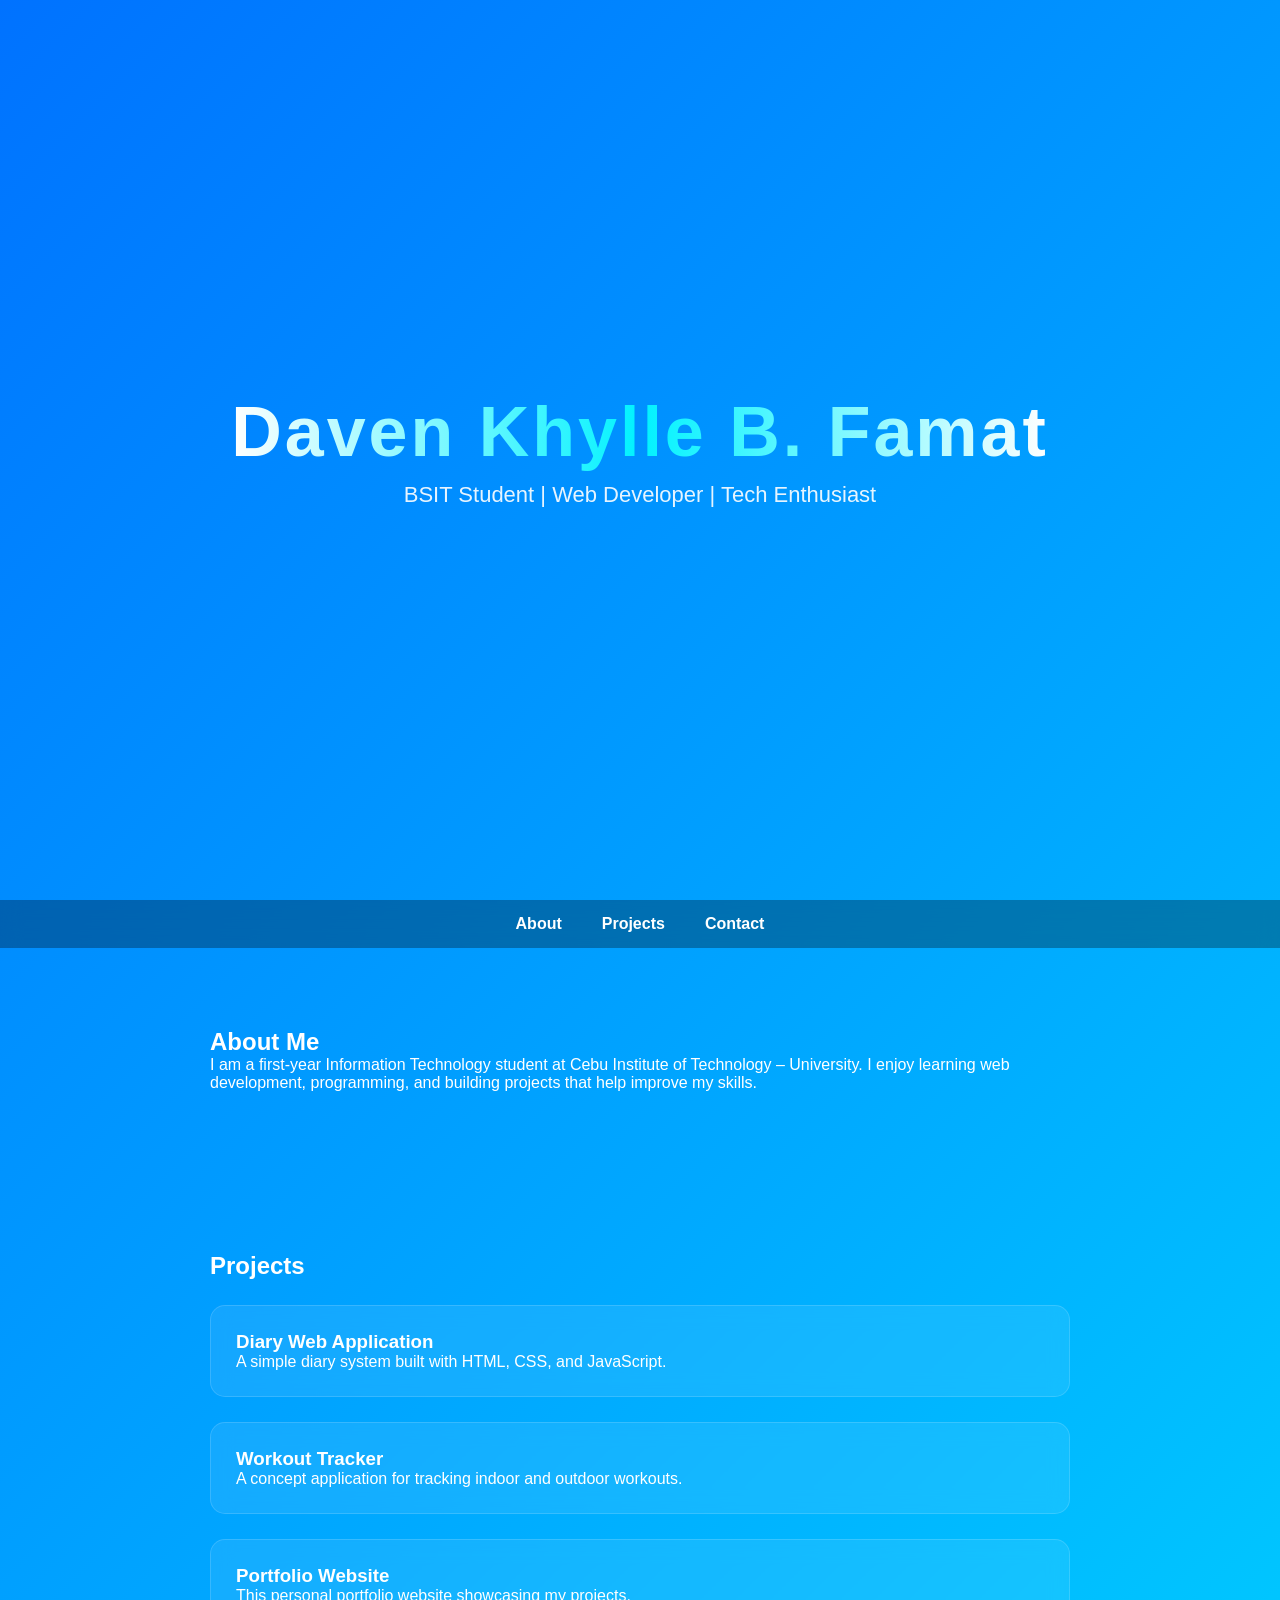
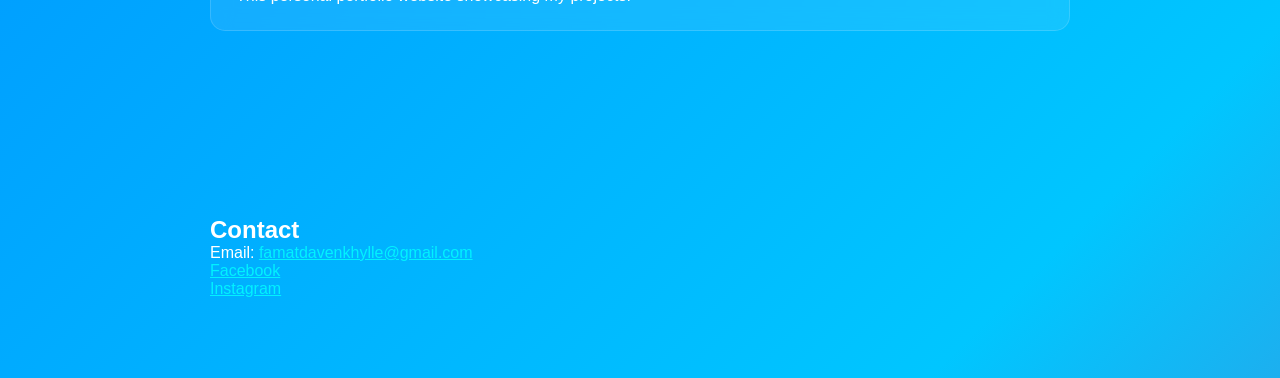
==== html/index.html @ 2f66785f "step 2 done" ====
<!DOCTYPE html>
<html lang="en">
<head>
<meta charset="UTF-8">
<meta name="viewport" content="width=device-width, initial-scale=1.0">
<title>Daven Khylle Famat | Portfolio</title>

<link rel="stylesheet" href="/css/style.css">

</head>

<body>

<header class="hero">
    <h1 class="name">Daven Khylle B. Famat</h1>
    <p class="subtitle">BSIT Student | Web Developer | Tech Enthusiast</p>
</header>

<nav>
<ul>
<li><a href="#about">About</a></li>
<li><a href="#projects">Projects</a></li>
<li><a href="#contact">Contact</a></li>
</ul>
</nav>

<section id="about" class="section">
<h2>About Me</h2>
<p>
I am a first-year Information Technology student at Cebu Institute of Technology – University.
I enjoy learning web development, programming, and building projects that help improve my skills.
</p>
</section>

<section id="projects" class="section">
<h2>Projects</h2>

<div class="card">
<h3>Diary Web Application</h3>
<p>A simple diary system built with HTML, CSS, and JavaScript.</p>
</div>

<div class="card">
<h3>Workout Tracker</h3>
<p>A concept application for tracking indoor and outdoor workouts.</p>
</div>

<div class="card">
<h3>Portfolio Website</h3>
<p>This personal portfolio website showcasing my projects.</p>
</div>

</section>

<section id="contact" class="section">
<h2>Contact</h2>

<p>Email: <a href="mailto:famatdavenkhylle@gmail.com">famatdavenkhylle@gmail.com</a></p>
<p><a href="https://www.facebook.com/daven.famat">Facebook</a></p>
<p><a href="https://www.instagram.com/dvnkhy/">Instagram</a></p>

</section>

<script src="/js/script.js"></script>

</body>
</html>
---- css/style.css ----
/* Reset */

*{
margin:0;
padding:0;
box-sizing:border-box;
}

/* Body */

body{
font-family: 'Segoe UI', sans-serif;
color:white;
height:100vh;

/* Animated gradient background */
background: linear-gradient(-45deg,#ff6a00,#ee0979,#00c6ff,#0072ff);
background-size:400% 400%;
animation:gradientBG 12s ease infinite;

scroll-behavior:smooth;
}

/* Hero */

.hero{
height:100vh;
display:flex;
flex-direction:column;
justify-content:center;
align-items:center;
text-align:center;
}

/* Animated glowing name */

.name{
font-size:70px;
font-weight:bold;
letter-spacing:3px;

background: linear-gradient(90deg,#ffffff,#00f2ff,#ffffff);
-webkit-background-clip:text;
color:transparent;

animation: glow 3s ease-in-out infinite alternate;
}

/* Subtitle */

.subtitle{
font-size:22px;
margin-top:10px;
opacity:0.9;
}

/* Navigation */

nav{
position:sticky;
top:0;
background:rgba(0,0,0,0.3);
backdrop-filter:blur(10px);
padding:15px;
}

nav ul{
display:flex;
justify-content:center;
gap:40px;
list-style:none;
}

nav a{
text-decoration:none;
color:white;
font-weight:600;
transition:0.3s;
}

nav a:hover{
color:#00f2ff;
transform:scale(1.1);
}

/* Sections */

.section{
max-width:900px;
margin:auto;
padding:80px 20px;

opacity:0;
transform:translateY(40px);
transition:1s;
}

.section.show{
opacity:1;
transform:translateY(0);
}

/* Cards */

.card{
background:rgba(255,255,255,0.08);
border:1px solid rgba(255,255,255,0.15);
padding:25px;
margin:25px 0;
border-radius:15px;

backdrop-filter:blur(10px);

transition:0.4s;
}

/* Card hover animation */

.card:hover{
transform:translateY(-10px) scale(1.03);
box-shadow:0 20px 40px rgba(0,0,0,0.4);
}

/* Links */

a{
color:#00f2ff;
}

/* Animations */

/* Moving background */

@keyframes gradientBG{

0%{
background-position:0% 50%;
}

50%{
background-position:100% 50%;
}

100%{
background-position:0% 50%;
}

}

/* Glow animation */

@keyframes glow{

from{
filter: drop-shadow(0 0 10px #00f2ff);
}

to{
filter: drop-shadow(0 0 25px #ff00ff);
}

}
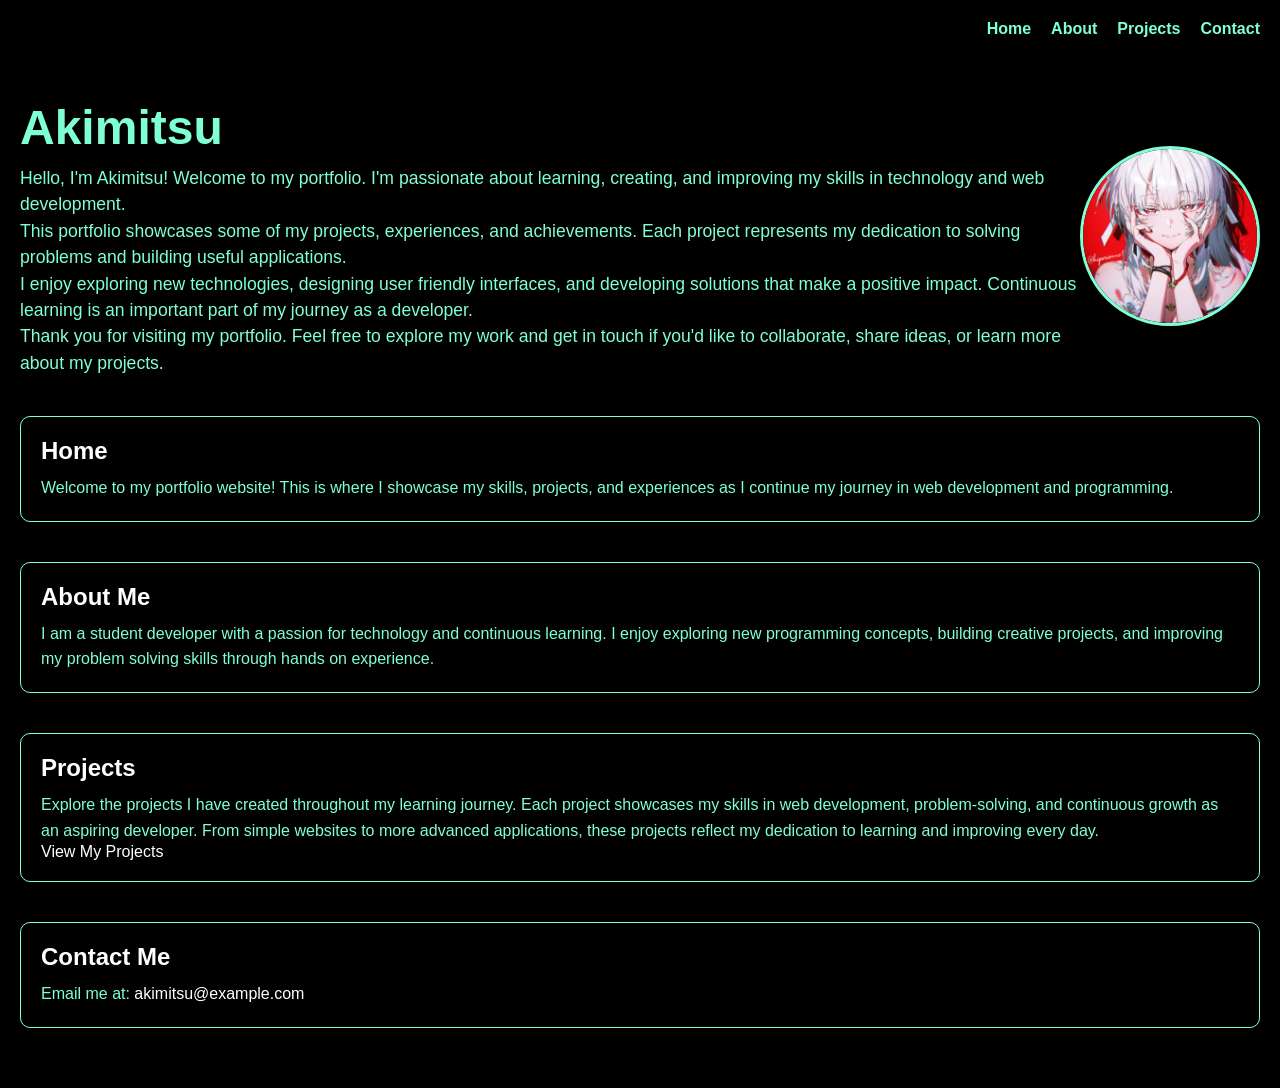
==== commit d220d885: "Done Html & CSS for Portfolio Website. Added a new project page and updated the main index page with" ====
--- a/html/index.html
+++ b/html/index.html
@@ -1,67 +1,85 @@
 <!DOCTYPE html>
 <html lang="en">
 <head>
-<meta charset="UTF-8">
-<meta name="viewport" content="width=device-width, initial-scale=1.0">
-<title>Daven Khylle Famat | Portfolio</title>
-
-<link rel="stylesheet" href="/css/style.css">
-
+    <meta charset="UTF-8">
+    <meta name="viewport" content="width=device-width, initial-scale=1.0">
+    <link rel="stylesheet" href="/css/style.css">
+    <title>My Portfolio</title>
 </head>
 
 <body>
 
-<header class="hero">
-    <h1 class="name">Daven Khylle B. Famat</h1>
-    <p class="subtitle">BSIT Student | Web Developer | Tech Enthusiast</p>
+<!-- NAVIGATION (FIXED TOP RIGHT) -->
+<nav class="navbar">
+    <ul>
+        <li><a href="#home">Home</a></li>
+        <li><a href="#about">About</a></li>
+        <li><a href="#projects">Projects</a></li>
+        <li><a href="#contact">Contact</a></li>
+    </ul>
+</nav>
+
+<!-- HEADER -->
+<header class="top-section">
+
+    <div class="intro-text">
+        <h1 class="student_name">Akimitsu</h1>
+        <p class="student_intro">
+        Hello, I'm Akimitsu! Welcome to my portfolio. I'm passionate about learning, creating, and improving my skills in technology and web development.<br>
+        This portfolio showcases some of my projects, experiences, and achievements. Each project represents my dedication to solving problems and building useful applications.<br>
+        I enjoy exploring new technologies, designing user friendly interfaces, and developing solutions that make a positive impact. Continuous learning is an important part of my journey as a developer.<br>
+        Thank you for visiting my portfolio. Feel free to explore my work and get in touch if you'd like to collaborate, share ideas, or learn more about my projects.<br>
+        </p>
+    </div>
+
+    <div class="student_image">
+        <img src="/asset/𝓗𝓲𝔂𝓾𝓴𝓲 🤍ྀི.jpg" alt="My Profile Image" class="profile-pic">
+    </div>
+
 </header>
 
-<nav>
-<ul>
-<li><a href="#about">About</a></li>
-<li><a href="#projects">Projects</a></li>
-<li><a href="#contact">Contact</a></li>
-</ul>
-</nav>
+<!-- CONTENT -->
+<main class="content">
 
-<section id="about" class="section">
-<h2>About Me</h2>
-<p>
-I am a first-year Information Technology student at Cebu Institute of Technology – University.
-I enjoy learning web development, programming, and building projects that help improve my skills.
-</p>
-</section>
+    <section id="home">
+        <h2>Home</h2>
+        <p> Welcome to my portfolio website! This is where I showcase my skills,
+            projects, and experiences as I continue my journey in web development
+            and programming.</p>
+    </section>
 
-<section id="projects" class="section">
-<h2>Projects</h2>
+    <section id="about">
+        <h2>About Me</h2>
+        <p>
+            I am a student developer with a passion for technology and continuous
+            learning. I enjoy exploring new programming concepts, building
+            creative projects, and improving my problem solving skills through
+            hands on experience.
+        </p>
+    </section>
 
-<div class="card">
-<h3>Diary Web Application</h3>
-<p>A simple diary system built with HTML, CSS, and JavaScript.</p>
-</div>
+    <section id="projects">
+        <h2>Projects</h2>
+        <p> Explore the projects I have created throughout my learning journey.
+        Each project showcases my skills in web development, problem-solving,
+        and continuous growth as an aspiring developer. From simple websites
+        to more advanced applications, these projects reflect my dedication
+        to learning and improving every day.
+    </p>
 
-<div class="card">
-<h3>Workout Tracker</h3>
-<p>A concept application for tracking indoor and outdoor workouts.</p>
-</div>
 
-<div class="card">
-<h3>Portfolio Website</h3>
-<p>This personal portfolio website showcasing my projects.</p>
-</div>
+        <a href="/html/projects.html" class="project link">View My Projects</a>
+    </section>
 
-</section>
+    <section id="contact">
+        <h2>Contact Me</h2>
+        <p>
+            Email me at:
+            <a href="mailto:akimitsu@example.com">akimitsu@example.com</a>
+        </p>
+    </section>
 
-<section id="contact" class="section">
-<h2>Contact</h2>
-
-<p>Email: <a href="mailto:famatdavenkhylle@gmail.com">famatdavenkhylle@gmail.com</a></p>
-<p><a href="https://www.facebook.com/daven.famat">Facebook</a></p>
-<p><a href="https://www.instagram.com/dvnkhy/">Instagram</a></p>
-
-</section>
-
-<script src="/js/script.js"></script>
+</main>
 
 </body>
 </html>
--- a/css/style.css
+++ b/css/style.css
@@ -1,162 +1,126 @@
-/* Reset */
-
-*{
-margin:0;
-padding:0;
-box-sizing:border-box;
+/* RESET */
+* {
+    margin: 0;
+    padding: 0;
+    box-sizing: border-box;
 }
 
-/* Body */
-
-body{
-font-family: 'Segoe UI', sans-serif;
-color:white;
-height:100vh;
-
-/* Animated gradient background */
-background: linear-gradient(-45deg,#ff6a00,#ee0979,#00c6ff,#0072ff);
-background-size:400% 400%;
-animation:gradientBG 12s ease infinite;
-
-scroll-behavior:smooth;
+html {
+    scroll-behavior: smooth;
 }
 
-/* Hero */
-
-.hero{
-height:100vh;
-display:flex;
-flex-direction:column;
-justify-content:center;
-align-items:center;
-text-align:center;
+body {
+    font-family: 'Lucida Sans', Geneva, Verdana, sans-serif;
+    background-color: #000;
+    color: aquamarine;
+    padding: 20px;
 }
 
-/* Animated glowing name */
-
-.name{
-font-size:70px;
-font-weight:bold;
-letter-spacing:3px;
-
-background: linear-gradient(90deg,#ffffff,#00f2ff,#ffffff);
--webkit-background-clip:text;
-color:transparent;
-
-animation: glow 3s ease-in-out infinite alternate;
+/* =========================
+   NAVBAR (TOP RIGHT FIXED)
+========================= */
+.navbar {
+    position: fixed;
+    top: 20px;
+    right: 20px;
 }
 
-/* Subtitle */
-
-.subtitle{
-font-size:22px;
-margin-top:10px;
-opacity:0.9;
+.navbar ul {
+    list-style: none;
+    display: flex;
+    gap: 20px;
 }
 
-/* Navigation */
-
-nav{
-position:sticky;
-top:0;
-background:rgba(0,0,0,0.3);
-backdrop-filter:blur(10px);
-padding:15px;
+.navbar a {
+    text-decoration: none;
+    color: aquamarine;
+    font-weight: bold;
+    transition: 0.3s;
 }
 
-nav ul{
-display:flex;
-justify-content:center;
-gap:40px;
-list-style:none;
+.navbar a:hover {
+    color: white;
 }
 
-nav a{
-text-decoration:none;
-color:white;
-font-weight:600;
-transition:0.3s;
+/* =========================
+   HEADER SECTION
+========================= */
+.top-section {
+    display: flex;
+    justify-content: space-between;
+    align-items: center;
+    padding-top: 80px; /* space for fixed nav */
 }
 
-nav a:hover{
-color:#00f2ff;
-transform:scale(1.1);
+.student_name {
+    font-size: 3rem;
+    margin-bottom: 10px;
 }
 
-/* Sections */
-
-.section{
-max-width:900px;
-margin:auto;
-padding:80px 20px;
-
-opacity:0;
-transform:translateY(40px);
-transition:1s;
+.student_intro {
+    font-size: 1.1rem;
+    line-height: 1.5;
 }
 
-.section.show{
-opacity:1;
-transform:translateY(0);
+/* IMAGE */
+.profile-pic {
+    width: 180px;
+    height: 180px;
+    object-fit: cover;
+    border-radius: 50%;
+    border: 3px solid aquamarine;
 }
 
-/* Cards */
-
-.card{
-background:rgba(255,255,255,0.08);
-border:1px solid rgba(255,255,255,0.15);
-padding:25px;
-margin:25px 0;
-border-radius:15px;
-
-backdrop-filter:blur(10px);
-
-transition:0.4s;
+/* =========================
+   CONTENT SECTIONS
+========================= */
+.content {
+    margin-top: 40px;
 }
 
-/* Card hover animation */
-
-.card:hover{
-transform:translateY(-10px) scale(1.03);
-box-shadow:0 20px 40px rgba(0,0,0,0.4);
+section {
+    margin-bottom: 40px;
+    padding: 20px;
+    border: 1px solid aquamarine;
+    border-radius: 10px;
 }
 
-/* Links */
-
-a{
-color:#00f2ff;
+section h2 {
+    color: white;
+    margin-bottom: 10px;
 }
 
-/* Animations */
-
-/* Moving background */
-
-@keyframes gradientBG{
-
-0%{
-background-position:0% 50%;
+section p {
+    line-height: 1.6;
 }
 
-50%{
-background-position:100% 50%;
+/* EMAIL */
+section a {
+    color: white;
+    text-decoration: none;
 }
 
-100%{
-background-position:0% 50%;
+section a:hover {
+    color: aquamarine;
 }
 
+.profile-pic {
+    width: 180px;
+    height: 180px;
+    object-fit: cover;
+    border-radius: 50%;
+    border: 3px solid aquamarine;
+
+    animation: float 3s ease-in-out infinite;
+    transition: transform 0.3s ease;
 }
 
-/* Glow animation */
-
-@keyframes glow{
-
-from{
-filter: drop-shadow(0 0 10px #00f2ff);
+.profile-pic:hover {
+    transform: scale(1.1);
 }
 
-to{
-filter: drop-shadow(0 0 25px #ff00ff);
-}
-
+@keyframes float {
+    0% { transform: translateY(0px); }
+    50% { transform: translateY(-15px); }
+    100% { transform: translateY(0px); }
 }
